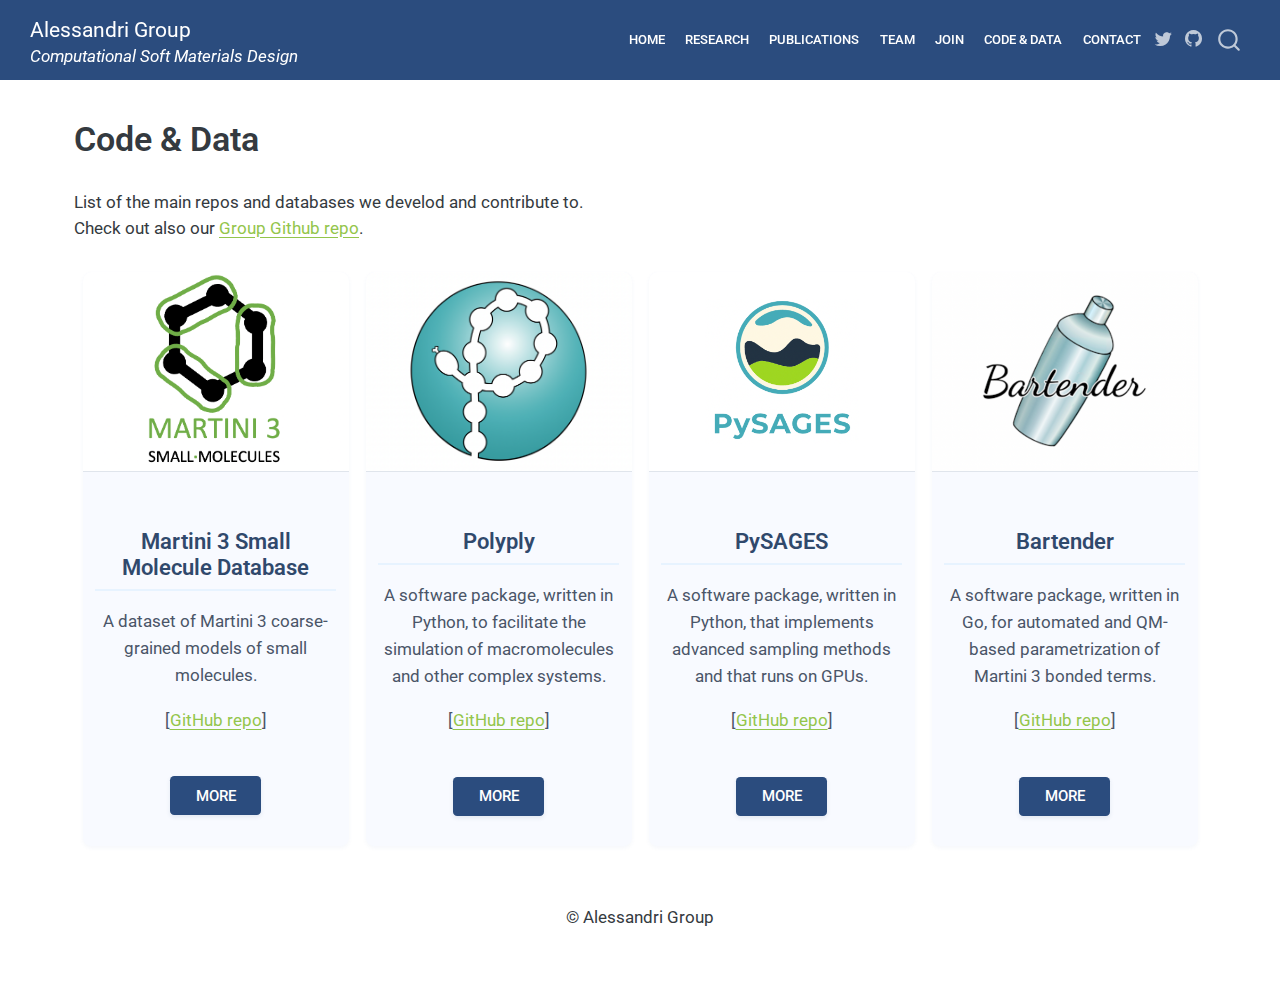
==== code_and_data.html @ 44b183bd "Built site for gh-pages" ====
<!DOCTYPE html>
<html xmlns="http://www.w3.org/1999/xhtml" lang="en" xml:lang="en"><head>

<meta charset="utf-8">
<meta name="generator" content="quarto-1.5.56">

<meta name="viewport" content="width=device-width, initial-scale=1.0, user-scalable=yes">


<title>Code &amp; Data – Alessandri Group</title>
<style>
code{white-space: pre-wrap;}
span.smallcaps{font-variant: small-caps;}
div.columns{display: flex; gap: min(4vw, 1.5em);}
div.column{flex: auto; overflow-x: auto;}
div.hanging-indent{margin-left: 1.5em; text-indent: -1.5em;}
ul.task-list{list-style: none;}
ul.task-list li input[type="checkbox"] {
  width: 0.8em;
  margin: 0 0.8em 0.2em -1em; /* quarto-specific, see https://github.com/quarto-dev/quarto-cli/issues/4556 */ 
  vertical-align: middle;
}
</style>


<script src="site_libs/quarto-nav/quarto-nav.js"></script>
<script src="site_libs/quarto-nav/headroom.min.js"></script>
<script src="site_libs/clipboard/clipboard.min.js"></script>
<script src="site_libs/quarto-search/autocomplete.umd.js"></script>
<script src="site_libs/quarto-search/fuse.min.js"></script>
<script src="site_libs/quarto-search/quarto-search.js"></script>
<meta name="quarto:offset" content="./">
<script src="site_libs/quarto-html/quarto.js"></script>
<script src="site_libs/quarto-html/popper.min.js"></script>
<script src="site_libs/quarto-html/tippy.umd.min.js"></script>
<script src="site_libs/quarto-html/anchor.min.js"></script>
<link href="site_libs/quarto-html/tippy.css" rel="stylesheet">
<link href="site_libs/quarto-html/quarto-syntax-highlighting.css" rel="stylesheet" id="quarto-text-highlighting-styles">
<script src="site_libs/bootstrap/bootstrap.min.js"></script>
<link href="site_libs/bootstrap/bootstrap-icons.css" rel="stylesheet">
<link href="site_libs/bootstrap/bootstrap.min.css" rel="stylesheet" id="quarto-bootstrap" data-mode="light">
<script id="quarto-search-options" type="application/json">{
  "location": "navbar",
  "copy-button": false,
  "collapse-after": 3,
  "panel-placement": "end",
  "type": "overlay",
  "limit": 50,
  "keyboard-shortcut": [
    "f",
    "/",
    "s"
  ],
  "show-item-context": false,
  "language": {
    "search-no-results-text": "No results",
    "search-matching-documents-text": "matching documents",
    "search-copy-link-title": "Copy link to search",
    "search-hide-matches-text": "Hide additional matches",
    "search-more-match-text": "more match in this document",
    "search-more-matches-text": "more matches in this document",
    "search-clear-button-title": "Clear",
    "search-text-placeholder": "",
    "search-detached-cancel-button-title": "Cancel",
    "search-submit-button-title": "Submit",
    "search-label": "Search"
  }
}</script>
<script async="" src="https://www.googletagmanager.com/gtag/js?id=G-5BX37TYF12"></script>

<script type="text/javascript">

window.dataLayer = window.dataLayer || [];
function gtag(){dataLayer.push(arguments);}
gtag('js', new Date());
gtag('config', 'G-5BX37TYF12', { 'anonymize_ip': true});
</script>
<script src="js/title-quote.js"></script>
<style>
.modal {
    display: none;
    position: fixed;
    z-index: 1000;
    left: 0;
    top: 0;
    width: 100%;
    height: 100%;
    background-color: rgba(0,0,0,0.4);
}
.modal-content {
    background-color: #fefefe;
    margin: 15% auto;
    padding: 20px;
    border: 1px solid #888;
    width: 80%;
    max-width: 600px;
    border-radius: 8px;
    position: relative;
}
.close {
    color: #aaa;
    float: right;
    font-size: 28px;
    font-weight: bold;
    cursor: pointer;
}
</style>
<script src="js/team-pop-outs.js"></script>


<link rel="stylesheet" href="styles.css">
</head>

<body class="nav-fixed">

<div id="quarto-search-results"></div>
  <header id="quarto-header" class="headroom fixed-top">
    <nav class="navbar navbar-expand-lg " data-bs-theme="dark">
      <div class="navbar-container container-fluid">
      <div class="navbar-brand-container mx-auto">
    <a class="navbar-brand" href="./index.html">
    <span class="navbar-title">Alessandri Group</span>
    </a>
  </div>
            <div id="quarto-search" class="" title="Search"></div>
          <button class="navbar-toggler" type="button" data-bs-toggle="collapse" data-bs-target="#navbarCollapse" aria-controls="navbarCollapse" role="menu" aria-expanded="false" aria-label="Toggle navigation" onclick="if (window.quartoToggleHeadroom) { window.quartoToggleHeadroom(); }">
  <span class="navbar-toggler-icon"></span>
</button>
          <div class="collapse navbar-collapse" id="navbarCollapse">
            <ul class="navbar-nav navbar-nav-scroll ms-auto">
  <li class="nav-item">
    <a class="nav-link" href="./index.html"> 
<span class="menu-text">Home</span></a>
  </li>  
  <li class="nav-item">
    <a class="nav-link" href="./research.html"> 
<span class="menu-text">Research</span></a>
  </li>  
  <li class="nav-item">
    <a class="nav-link" href="https://scholar.google.com/citations?user=yZV0hjQAAAAJ"> 
<span class="menu-text">Publications</span></a>
  </li>  
  <li class="nav-item">
    <a class="nav-link" href="./team.html"> 
<span class="menu-text">Team</span></a>
  </li>  
  <li class="nav-item">
    <a class="nav-link" href="./join.html"> 
<span class="menu-text">Join</span></a>
  </li>  
  <li class="nav-item">
    <a class="nav-link active" href="./code_and_data.html" aria-current="page"> 
<span class="menu-text">Code &amp; Data</span></a>
  </li>  
  <li class="nav-item">
    <a class="nav-link" href="./contact.html"> 
<span class="menu-text">Contact</span></a>
  </li>  
</ul>
          </div> <!-- /navcollapse -->
            <div class="quarto-navbar-tools">
    <a href="https://bsky.app/profile/ricalessandri.bsky.social" title="" class="quarto-navigation-tool px-1" aria-label=""><i class="bi bi-twitter"></i></a>
    <a href="https://github.com/alessandri-group" title="" class="quarto-navigation-tool px-1" aria-label=""><i class="bi bi-github"></i></a>
</div>
      </div> <!-- /container-fluid -->
    </nav>
</header>
<!-- content -->
<div id="quarto-content" class="quarto-container page-layout-custom page-navbar">
<!-- sidebar -->
<!-- margin-sidebar -->
<!-- main -->

<header id="title-block-header" class="quarto-title-block default">
<div class="quarto-title">
<h1 class="title">Code &amp; Data</h1>
</div>



<div class="quarto-title-meta">

    
  
    
  </div>
  


</header>


<p>List of the main repos and databases we develod and contribute to.<br>
Check out also our <a href="https://github.com/alessandri-group/">Group Github repo</a>.</p>
<div class="grid">
<div class="g-col-12 g-col-md-3 card research h-100">
<p><img src="images/icons/M3_small_molecule_logo_for_website.png" class="card-img-top img-fluid" alt="Research Area 1"></p>
<section id="martini-3-small-molecule-database" class="level3 card-body">
<h3 data-anchor-id="martini-3-small-molecule-database">Martini 3 Small Molecule Database</h3>
<p>A dataset of Martini 3 coarse-grained models of small molecules.</p>
<p>[<a href="https://github.com/ricalessandri/Martini3-Small-Molecules">GitHub repo</a>]</p>
<button class="btn btn-primary" data-modal="modal-M3SM">
More
</button>
</section>
</div>
<div class="g-col-12 g-col-md-3 card research h-100">
<p><img src="images/icons/polyply_logo_for_website.png" class="card-img-top img-fluid" alt="Research Area 2"></p>
<section id="polyply" class="level3 card-body">
<h3 data-anchor-id="polyply">Polyply</h3>
<p>A software package, written in Python, to facilitate the simulation of macromolecules and other complex systems.</p>
<p>[<a href="https://github.com/marrink-lab/polyply_1.0">GitHub repo</a>]</p>
<button class="btn btn-primary" data-modal="modal-polyply">
More
</button>
</section>
</div>
<div class="g-col-12 g-col-md-3 card research h-100">
<p><img src="images/icons/pysages_logo_for_website.png" class="card-img-top img-fluid" alt="Research Area 2"></p>
<section id="pysages" class="level3 card-body">
<h3 data-anchor-id="pysages">PySAGES</h3>
<p>A software package, written in Python, that implements advanced sampling methods and that runs on GPUs.</p>
<p>[<a href="https://github.com/SSAGESLabs/PySAGES">GitHub repo</a>]</p>
<button class="btn btn-primary" data-modal="modal-pysages">
More
</button>
</section>
</div>
<div class="g-col-12 g-col-md-3 card research h-100">
<p><img src="images/icons/bartender_logo_for_website.png" class="card-img-top img-fluid" alt="Research Area 2"></p>
<section id="bartender" class="level3 card-body">
<h3 data-anchor-id="bartender">Bartender</h3>
<p>A software package, written in Go, for automated and QM-based parametrization of Martini 3 bonded terms.</p>
<p>[<a href="https://github.com/Martini-Force-Field-Initiative/Bartender">GitHub repo</a>]</p>
<button class="btn btn-primary" data-modal="modal-bartender">
More
</button>
</section>
</div>
</div>
<!-- Modals -->
<div id="modal-M3SM" class="modal">
<div class="modal-content">
<span class="close">×</span>
<h3>
Martini 3 Small Molecule Database
</h3>
<h4>
Dataset of coarse-grained models
</h4>
<p>Key publication(s):<br> <strong>Alessandri</strong>, Barnoud, <em>et al.</em>, <em>Adv. Theory Simul.</em> <strong>2022</strong> [<a href="https://doi.org/10.1002/adts.202100391">link</a>]</p>
</div>
</div>
<div id="modal-polyply" class="modal">
<div class="modal-content">
<span class="close">×</span>
<h3>
Polyply
</h3>
<h4>
High-throughput simulation software
</h4>
<p>Key publication(s):<br> Grünewald, <strong>Alessandri</strong>, <em>et al.</em>, <em>Nat. Commun.</em> <strong>2022</strong> [<a href="https://doi.org/10.1038/s41467-021-27627-4">link</a>] [<a href="https://github.com/marrink-lab/polyply_1.0">GitHub repo</a>]</p>
</div>
</div>
<div id="modal-pysages" class="modal">
<div class="modal-content">
<span class="close">×</span>
<h3>
PySAGES
</h3>
<h4>
Enhanced sampling on GPUs
</h4>
<p>Key publication(s):<br> Zubieta Rico, <em>et al.</em>, <em>npj. Comput. Mater.</em> <strong>2024</strong> [<a href="https://doi.org/10.1038/s41524-023-01189-z">link</a>] [<a href="https://github.com/SSAGESLabs/PySAGES">GitHub repo</a>]</p>
</div>
</div>
<div id="modal-bartender" class="modal">
<div class="modal-content">
<span class="close">×</span>
<h3>
Bartender
</h3>
<h4>
QM-based Martini bonded parametrization
</h4>
<p>Key publication(s):<br> Pereira, <strong>Alessandri</strong>, <em>et al.</em>, <em>JCTC</em> <strong>2024</strong> [<a href="https://doi.org/10.1021/acs.jctc.4c00275">link</a>] [<a href="https://github.com/Martini-Force-Field-Initiative/Bartender">GitHub repo</a>]</p>
</div>
</div>




<script id="quarto-html-after-body" type="application/javascript">
window.document.addEventListener("DOMContentLoaded", function (event) {
  const toggleBodyColorMode = (bsSheetEl) => {
    const mode = bsSheetEl.getAttribute("data-mode");
    const bodyEl = window.document.querySelector("body");
    if (mode === "dark") {
      bodyEl.classList.add("quarto-dark");
      bodyEl.classList.remove("quarto-light");
    } else {
      bodyEl.classList.add("quarto-light");
      bodyEl.classList.remove("quarto-dark");
    }
  }
  const toggleBodyColorPrimary = () => {
    const bsSheetEl = window.document.querySelector("link#quarto-bootstrap");
    if (bsSheetEl) {
      toggleBodyColorMode(bsSheetEl);
    }
  }
  toggleBodyColorPrimary();  
  const icon = "";
  const anchorJS = new window.AnchorJS();
  anchorJS.options = {
    placement: 'right',
    icon: icon
  };
  anchorJS.add('.anchored');
  const isCodeAnnotation = (el) => {
    for (const clz of el.classList) {
      if (clz.startsWith('code-annotation-')) {                     
        return true;
      }
    }
    return false;
  }
  const onCopySuccess = function(e) {
    // button target
    const button = e.trigger;
    // don't keep focus
    button.blur();
    // flash "checked"
    button.classList.add('code-copy-button-checked');
    var currentTitle = button.getAttribute("title");
    button.setAttribute("title", "Copied!");
    let tooltip;
    if (window.bootstrap) {
      button.setAttribute("data-bs-toggle", "tooltip");
      button.setAttribute("data-bs-placement", "left");
      button.setAttribute("data-bs-title", "Copied!");
      tooltip = new bootstrap.Tooltip(button, 
        { trigger: "manual", 
          customClass: "code-copy-button-tooltip",
          offset: [0, -8]});
      tooltip.show();    
    }
    setTimeout(function() {
      if (tooltip) {
        tooltip.hide();
        button.removeAttribute("data-bs-title");
        button.removeAttribute("data-bs-toggle");
        button.removeAttribute("data-bs-placement");
      }
      button.setAttribute("title", currentTitle);
      button.classList.remove('code-copy-button-checked');
    }, 1000);
    // clear code selection
    e.clearSelection();
  }
  const getTextToCopy = function(trigger) {
      const codeEl = trigger.previousElementSibling.cloneNode(true);
      for (const childEl of codeEl.children) {
        if (isCodeAnnotation(childEl)) {
          childEl.remove();
        }
      }
      return codeEl.innerText;
  }
  const clipboard = new window.ClipboardJS('.code-copy-button:not([data-in-quarto-modal])', {
    text: getTextToCopy
  });
  clipboard.on('success', onCopySuccess);
  if (window.document.getElementById('quarto-embedded-source-code-modal')) {
    // For code content inside modals, clipBoardJS needs to be initialized with a container option
    // TODO: Check when it could be a function (https://github.com/zenorocha/clipboard.js/issues/860)
    const clipboardModal = new window.ClipboardJS('.code-copy-button[data-in-quarto-modal]', {
      text: getTextToCopy,
      container: window.document.getElementById('quarto-embedded-source-code-modal')
    });
    clipboardModal.on('success', onCopySuccess);
  }
    var localhostRegex = new RegExp(/^(?:http|https):\/\/localhost\:?[0-9]*\//);
    var mailtoRegex = new RegExp(/^mailto:/);
      var filterRegex = new RegExp('/' + window.location.host + '/');
    var isInternal = (href) => {
        return filterRegex.test(href) || localhostRegex.test(href) || mailtoRegex.test(href);
    }
    // Inspect non-navigation links and adorn them if external
 	var links = window.document.querySelectorAll('a[href]:not(.nav-link):not(.navbar-brand):not(.toc-action):not(.sidebar-link):not(.sidebar-item-toggle):not(.pagination-link):not(.no-external):not([aria-hidden]):not(.dropdown-item):not(.quarto-navigation-tool):not(.about-link)');
    for (var i=0; i<links.length; i++) {
      const link = links[i];
      if (!isInternal(link.href)) {
        // undo the damage that might have been done by quarto-nav.js in the case of
        // links that we want to consider external
        if (link.dataset.originalHref !== undefined) {
          link.href = link.dataset.originalHref;
        }
      }
    }
  function tippyHover(el, contentFn, onTriggerFn, onUntriggerFn) {
    const config = {
      allowHTML: true,
      maxWidth: 500,
      delay: 100,
      arrow: false,
      appendTo: function(el) {
          return el.parentElement;
      },
      interactive: true,
      interactiveBorder: 10,
      theme: 'quarto',
      placement: 'bottom-start',
    };
    if (contentFn) {
      config.content = contentFn;
    }
    if (onTriggerFn) {
      config.onTrigger = onTriggerFn;
    }
    if (onUntriggerFn) {
      config.onUntrigger = onUntriggerFn;
    }
    window.tippy(el, config); 
  }
  const noterefs = window.document.querySelectorAll('a[role="doc-noteref"]');
  for (var i=0; i<noterefs.length; i++) {
    const ref = noterefs[i];
    tippyHover(ref, function() {
      // use id or data attribute instead here
      let href = ref.getAttribute('data-footnote-href') || ref.getAttribute('href');
      try { href = new URL(href).hash; } catch {}
      const id = href.replace(/^#\/?/, "");
      const note = window.document.getElementById(id);
      if (note) {
        return note.innerHTML;
      } else {
        return "";
      }
    });
  }
  const xrefs = window.document.querySelectorAll('a.quarto-xref');
  const processXRef = (id, note) => {
    // Strip column container classes
    const stripColumnClz = (el) => {
      el.classList.remove("page-full", "page-columns");
      if (el.children) {
        for (const child of el.children) {
          stripColumnClz(child);
        }
      }
    }
    stripColumnClz(note)
    if (id === null || id.startsWith('sec-')) {
      // Special case sections, only their first couple elements
      const container = document.createElement("div");
      if (note.children && note.children.length > 2) {
        container.appendChild(note.children[0].cloneNode(true));
        for (let i = 1; i < note.children.length; i++) {
          const child = note.children[i];
          if (child.tagName === "P" && child.innerText === "") {
            continue;
          } else {
            container.appendChild(child.cloneNode(true));
            break;
          }
        }
        if (window.Quarto?.typesetMath) {
          window.Quarto.typesetMath(container);
        }
        return container.innerHTML
      } else {
        if (window.Quarto?.typesetMath) {
          window.Quarto.typesetMath(note);
        }
        return note.innerHTML;
      }
    } else {
      // Remove any anchor links if they are present
      const anchorLink = note.querySelector('a.anchorjs-link');
      if (anchorLink) {
        anchorLink.remove();
      }
      if (window.Quarto?.typesetMath) {
        window.Quarto.typesetMath(note);
      }
      // TODO in 1.5, we should make sure this works without a callout special case
      if (note.classList.contains("callout")) {
        return note.outerHTML;
      } else {
        return note.innerHTML;
      }
    }
  }
  for (var i=0; i<xrefs.length; i++) {
    const xref = xrefs[i];
    tippyHover(xref, undefined, function(instance) {
      instance.disable();
      let url = xref.getAttribute('href');
      let hash = undefined; 
      if (url.startsWith('#')) {
        hash = url;
      } else {
        try { hash = new URL(url).hash; } catch {}
      }
      if (hash) {
        const id = hash.replace(/^#\/?/, "");
        const note = window.document.getElementById(id);
        if (note !== null) {
          try {
            const html = processXRef(id, note.cloneNode(true));
            instance.setContent(html);
          } finally {
            instance.enable();
            instance.show();
          }
        } else {
          // See if we can fetch this
          fetch(url.split('#')[0])
          .then(res => res.text())
          .then(html => {
            const parser = new DOMParser();
            const htmlDoc = parser.parseFromString(html, "text/html");
            const note = htmlDoc.getElementById(id);
            if (note !== null) {
              const html = processXRef(id, note);
              instance.setContent(html);
            } 
          }).finally(() => {
            instance.enable();
            instance.show();
          });
        }
      } else {
        // See if we can fetch a full url (with no hash to target)
        // This is a special case and we should probably do some content thinning / targeting
        fetch(url)
        .then(res => res.text())
        .then(html => {
          const parser = new DOMParser();
          const htmlDoc = parser.parseFromString(html, "text/html");
          const note = htmlDoc.querySelector('main.content');
          if (note !== null) {
            // This should only happen for chapter cross references
            // (since there is no id in the URL)
            // remove the first header
            if (note.children.length > 0 && note.children[0].tagName === "HEADER") {
              note.children[0].remove();
            }
            const html = processXRef(null, note);
            instance.setContent(html);
          } 
        }).finally(() => {
          instance.enable();
          instance.show();
        });
      }
    }, function(instance) {
    });
  }
      let selectedAnnoteEl;
      const selectorForAnnotation = ( cell, annotation) => {
        let cellAttr = 'data-code-cell="' + cell + '"';
        let lineAttr = 'data-code-annotation="' +  annotation + '"';
        const selector = 'span[' + cellAttr + '][' + lineAttr + ']';
        return selector;
      }
      const selectCodeLines = (annoteEl) => {
        const doc = window.document;
        const targetCell = annoteEl.getAttribute("data-target-cell");
        const targetAnnotation = annoteEl.getAttribute("data-target-annotation");
        const annoteSpan = window.document.querySelector(selectorForAnnotation(targetCell, targetAnnotation));
        const lines = annoteSpan.getAttribute("data-code-lines").split(",");
        const lineIds = lines.map((line) => {
          return targetCell + "-" + line;
        })
        let top = null;
        let height = null;
        let parent = null;
        if (lineIds.length > 0) {
            //compute the position of the single el (top and bottom and make a div)
            const el = window.document.getElementById(lineIds[0]);
            top = el.offsetTop;
            height = el.offsetHeight;
            parent = el.parentElement.parentElement;
          if (lineIds.length > 1) {
            const lastEl = window.document.getElementById(lineIds[lineIds.length - 1]);
            const bottom = lastEl.offsetTop + lastEl.offsetHeight;
            height = bottom - top;
          }
          if (top !== null && height !== null && parent !== null) {
            // cook up a div (if necessary) and position it 
            let div = window.document.getElementById("code-annotation-line-highlight");
            if (div === null) {
              div = window.document.createElement("div");
              div.setAttribute("id", "code-annotation-line-highlight");
              div.style.position = 'absolute';
              parent.appendChild(div);
            }
            div.style.top = top - 2 + "px";
            div.style.height = height + 4 + "px";
            div.style.left = 0;
            let gutterDiv = window.document.getElementById("code-annotation-line-highlight-gutter");
            if (gutterDiv === null) {
              gutterDiv = window.document.createElement("div");
              gutterDiv.setAttribute("id", "code-annotation-line-highlight-gutter");
              gutterDiv.style.position = 'absolute';
              const codeCell = window.document.getElementById(targetCell);
              const gutter = codeCell.querySelector('.code-annotation-gutter');
              gutter.appendChild(gutterDiv);
            }
            gutterDiv.style.top = top - 2 + "px";
            gutterDiv.style.height = height + 4 + "px";
          }
          selectedAnnoteEl = annoteEl;
        }
      };
      const unselectCodeLines = () => {
        const elementsIds = ["code-annotation-line-highlight", "code-annotation-line-highlight-gutter"];
        elementsIds.forEach((elId) => {
          const div = window.document.getElementById(elId);
          if (div) {
            div.remove();
          }
        });
        selectedAnnoteEl = undefined;
      };
        // Handle positioning of the toggle
    window.addEventListener(
      "resize",
      throttle(() => {
        elRect = undefined;
        if (selectedAnnoteEl) {
          selectCodeLines(selectedAnnoteEl);
        }
      }, 10)
    );
    function throttle(fn, ms) {
    let throttle = false;
    let timer;
      return (...args) => {
        if(!throttle) { // first call gets through
            fn.apply(this, args);
            throttle = true;
        } else { // all the others get throttled
            if(timer) clearTimeout(timer); // cancel #2
            timer = setTimeout(() => {
              fn.apply(this, args);
              timer = throttle = false;
            }, ms);
        }
      };
    }
      // Attach click handler to the DT
      const annoteDls = window.document.querySelectorAll('dt[data-target-cell]');
      for (const annoteDlNode of annoteDls) {
        annoteDlNode.addEventListener('click', (event) => {
          const clickedEl = event.target;
          if (clickedEl !== selectedAnnoteEl) {
            unselectCodeLines();
            const activeEl = window.document.querySelector('dt[data-target-cell].code-annotation-active');
            if (activeEl) {
              activeEl.classList.remove('code-annotation-active');
            }
            selectCodeLines(clickedEl);
            clickedEl.classList.add('code-annotation-active');
          } else {
            // Unselect the line
            unselectCodeLines();
            clickedEl.classList.remove('code-annotation-active');
          }
        });
      }
  const findCites = (el) => {
    const parentEl = el.parentElement;
    if (parentEl) {
      const cites = parentEl.dataset.cites;
      if (cites) {
        return {
          el,
          cites: cites.split(' ')
        };
      } else {
        return findCites(el.parentElement)
      }
    } else {
      return undefined;
    }
  };
  var bibliorefs = window.document.querySelectorAll('a[role="doc-biblioref"]');
  for (var i=0; i<bibliorefs.length; i++) {
    const ref = bibliorefs[i];
    const citeInfo = findCites(ref);
    if (citeInfo) {
      tippyHover(citeInfo.el, function() {
        var popup = window.document.createElement('div');
        citeInfo.cites.forEach(function(cite) {
          var citeDiv = window.document.createElement('div');
          citeDiv.classList.add('hanging-indent');
          citeDiv.classList.add('csl-entry');
          var biblioDiv = window.document.getElementById('ref-' + cite);
          if (biblioDiv) {
            citeDiv.innerHTML = biblioDiv.innerHTML;
          }
          popup.appendChild(citeDiv);
        });
        return popup.innerHTML;
      });
    }
  }
});
</script>
</div> <!-- /content -->
<footer class="footer">
  <p style="text-align: center;">© Alessandri Group</p>
</footer>




</body></html>
---- site_libs/quarto-html/tippy.css ----
.tippy-box[data-animation=fade][data-state=hidden]{opacity:0}[data-tippy-root]{max-width:calc(100vw - 10px)}.tippy-box{position:relative;background-color:#333;color:#fff;border-radius:4px;font-size:14px;line-height:1.4;white-space:normal;outline:0;transition-property:transform,visibility,opacity}.tippy-box[data-placement^=top]>.tippy-arrow{bottom:0}.tippy-box[data-placement^=top]>.tippy-arrow:before{bottom:-7px;left:0;border-width:8px 8px 0;border-top-color:initial;transform-origin:center top}.tippy-box[data-placement^=bottom]>.tippy-arrow{top:0}.tippy-box[data-placement^=bottom]>.tippy-arrow:before{top:-7px;left:0;border-width:0 8px 8px;border-bottom-color:initial;transform-origin:center bottom}.tippy-box[data-placement^=left]>.tippy-arrow{right:0}.tippy-box[data-placement^=left]>.tippy-arrow:before{border-width:8px 0 8px 8px;border-left-color:initial;right:-7px;transform-origin:center left}.tippy-box[data-placement^=right]>.tippy-arrow{left:0}.tippy-box[data-placement^=right]>.tippy-arrow:before{left:-7px;border-width:8px 8px 8px 0;border-right-color:initial;transform-origin:center right}.tippy-box[data-inertia][data-state=visible]{transition-timing-function:cubic-bezier(.54,1.5,.38,1.11)}.tippy-arrow{width:16px;height:16px;color:#333}.tippy-arrow:before{content:"";position:absolute;border-color:transparent;border-style:solid}.tippy-content{position:relative;padding:5px 9px;z-index:1}
---- site_libs/quarto-html/quarto-syntax-highlighting.css ----
/* quarto syntax highlight colors */
:root {
  --quarto-hl-ot-color: #003B4F;
  --quarto-hl-at-color: #657422;
  --quarto-hl-ss-color: #20794D;
  --quarto-hl-an-color: #5E5E5E;
  --quarto-hl-fu-color: #4758AB;
  --quarto-hl-st-color: #20794D;
  --quarto-hl-cf-color: #003B4F;
  --quarto-hl-op-color: #5E5E5E;
  --quarto-hl-er-color: #AD0000;
  --quarto-hl-bn-color: #AD0000;
  --quarto-hl-al-color: #AD0000;
  --quarto-hl-va-color: #111111;
  --quarto-hl-bu-color: inherit;
  --quarto-hl-ex-color: inherit;
  --quarto-hl-pp-color: #AD0000;
  --quarto-hl-in-color: #5E5E5E;
  --quarto-hl-vs-color: #20794D;
  --quarto-hl-wa-color: #5E5E5E;
  --quarto-hl-do-color: #5E5E5E;
  --quarto-hl-im-color: #00769E;
  --quarto-hl-ch-color: #20794D;
  --quarto-hl-dt-color: #AD0000;
  --quarto-hl-fl-color: #AD0000;
  --quarto-hl-co-color: #5E5E5E;
  --quarto-hl-cv-color: #5E5E5E;
  --quarto-hl-cn-color: #8f5902;
  --quarto-hl-sc-color: #5E5E5E;
  --quarto-hl-dv-color: #AD0000;
  --quarto-hl-kw-color: #003B4F;
}

/* other quarto variables */
:root {
  --quarto-font-monospace: SFMono-Regular, Menlo, Monaco, Consolas, "Liberation Mono", "Courier New", monospace;
}

pre > code.sourceCode > span {
  color: #003B4F;
}

code span {
  color: #003B4F;
}

code.sourceCode > span {
  color: #003B4F;
}

div.sourceCode,
div.sourceCode pre.sourceCode {
  color: #003B4F;
}

code span.ot {
  color: #003B4F;
  font-style: inherit;
}

code span.at {
  color: #657422;
  font-style: inherit;
}

code span.ss {
  color: #20794D;
  font-style: inherit;
}

code span.an {
  color: #5E5E5E;
  font-style: inherit;
}

code span.fu {
  color: #4758AB;
  font-style: inherit;
}

code span.st {
  color: #20794D;
  font-style: inherit;
}

code span.cf {
  color: #003B4F;
  font-weight: bold;
  font-style: inherit;
}

code span.op {
  color: #5E5E5E;
  font-style: inherit;
}

code span.er {
  color: #AD0000;
  font-style: inherit;
}

code span.bn {
  color: #AD0000;
  font-style: inherit;
}

code span.al {
  color: #AD0000;
  font-style: inherit;
}

code span.va {
  color: #111111;
  font-style: inherit;
}

code span.bu {
  font-style: inherit;
}

code span.ex {
  font-style: inherit;
}

code span.pp {
  color: #AD0000;
  font-style: inherit;
}

code span.in {
  color: #5E5E5E;
  font-style: inherit;
}

code span.vs {
  color: #20794D;
  font-style: inherit;
}

code span.wa {
  color: #5E5E5E;
  font-style: italic;
}

code span.do {
  color: #5E5E5E;
  font-style: italic;
}

code span.im {
  color: #00769E;
  font-style: inherit;
}

code span.ch {
  color: #20794D;
  font-style: inherit;
}

code span.dt {
  color: #AD0000;
  font-style: inherit;
}

code span.fl {
  color: #AD0000;
  font-style: inherit;
}

code span.co {
  color: #5E5E5E;
  font-style: inherit;
}

code span.cv {
  color: #5E5E5E;
  font-style: italic;
}

code span.cn {
  color: #8f5902;
  font-style: inherit;
}

code span.sc {
  color: #5E5E5E;
  font-style: inherit;
}

code span.dv {
  color: #AD0000;
  font-style: inherit;
}

code span.kw {
  color: #003B4F;
  font-weight: bold;
  font-style: inherit;
}

.prevent-inlining {
  content: "</";
}

/*# sourceMappingURL=debc5d5d77c3f9108843748ff7464032.css.map */
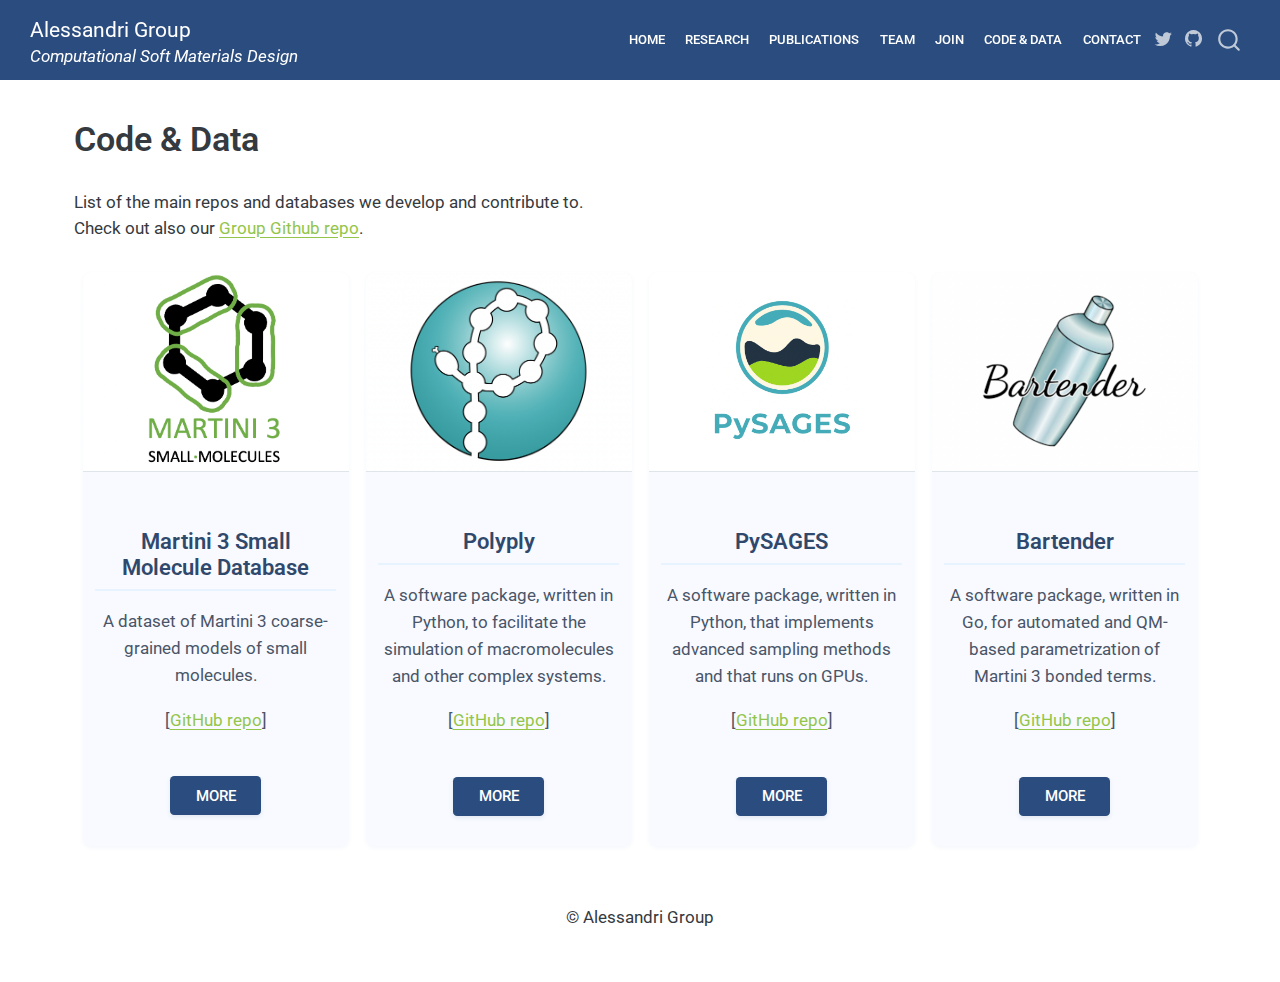
==== commit 8076fd13: "Built site for gh-pages" ====
--- a/code_and_data.html
+++ b/code_and_data.html
@@ -2,7 +2,7 @@
 <html xmlns="http://www.w3.org/1999/xhtml" lang="en" xml:lang="en"><head>
 
 <meta charset="utf-8">
-<meta name="generator" content="quarto-1.5.56">
+<meta name="generator" content="quarto-1.6.43">
 
 <meta name="viewport" content="width=device-width, initial-scale=1.0, user-scalable=yes">
 
@@ -35,10 +35,10 @@
 <script src="site_libs/quarto-html/tippy.umd.min.js"></script>
 <script src="site_libs/quarto-html/anchor.min.js"></script>
 <link href="site_libs/quarto-html/tippy.css" rel="stylesheet">
-<link href="site_libs/quarto-html/quarto-syntax-highlighting.css" rel="stylesheet" id="quarto-text-highlighting-styles">
+<link href="site_libs/quarto-html/quarto-syntax-highlighting-d4d76bf8491c20bad77d141916dc28e1.css" rel="stylesheet" id="quarto-text-highlighting-styles">
 <script src="site_libs/bootstrap/bootstrap.min.js"></script>
 <link href="site_libs/bootstrap/bootstrap-icons.css" rel="stylesheet">
-<link href="site_libs/bootstrap/bootstrap.min.css" rel="stylesheet" id="quarto-bootstrap" data-mode="light">
+<link href="site_libs/bootstrap/bootstrap-af1a5eef57a0beae2532659473833200.min.css" rel="stylesheet" append-hash="true" id="quarto-bootstrap" data-mode="light">
 <script id="quarto-search-options" type="application/json">{
   "location": "navbar",
   "copy-button": false,
@@ -190,7 +190,7 @@
 </header>
 
 
-<p>List of the main repos and databases we develod and contribute to.<br>
+<p>List of the main repos and databases we develop and contribute to.<br>
 Check out also our <a href="https://github.com/alessandri-group/">Group Github repo</a>.</p>
 <div class="grid">
 <div class="g-col-12 g-col-md-3 card research h-100">
@@ -373,8 +373,6 @@
   });
   clipboard.on('success', onCopySuccess);
   if (window.document.getElementById('quarto-embedded-source-code-modal')) {
-    // For code content inside modals, clipBoardJS needs to be initialized with a container option
-    // TODO: Check when it could be a function (https://github.com/zenorocha/clipboard.js/issues/860)
     const clipboardModal = new window.ClipboardJS('.code-copy-button[data-in-quarto-modal]', {
       text: getTextToCopy,
       container: window.document.getElementById('quarto-embedded-source-code-modal')
@@ -383,7 +381,7 @@
   }
     var localhostRegex = new RegExp(/^(?:http|https):\/\/localhost\:?[0-9]*\//);
     var mailtoRegex = new RegExp(/^mailto:/);
-      var filterRegex = new RegExp('/' + window.location.host + '/');
+      var filterRegex = new RegExp("https:\/\/alessandri-group\.github\.io\/");
     var isInternal = (href) => {
         return filterRegex.test(href) || localhostRegex.test(href) || mailtoRegex.test(href);
     }
@@ -485,7 +483,6 @@
       if (window.Quarto?.typesetMath) {
         window.Quarto.typesetMath(note);
       }
-      // TODO in 1.5, we should make sure this works without a callout special case
       if (note.classList.contains("callout")) {
         return note.outerHTML;
       } else {
--- a/site_libs/quarto-html/quarto-syntax-highlighting-d4d76bf8491c20bad77d141916dc28e1.css
+++ b/site_libs/quarto-html/quarto-syntax-highlighting-d4d76bf8491c20bad77d141916dc28e1.css
@@ -0,0 +1,205 @@
+/* quarto syntax highlight colors */
+:root {
+  --quarto-hl-ot-color: #003B4F;
+  --quarto-hl-at-color: #657422;
+  --quarto-hl-ss-color: #20794D;
+  --quarto-hl-an-color: #5E5E5E;
+  --quarto-hl-fu-color: #4758AB;
+  --quarto-hl-st-color: #20794D;
+  --quarto-hl-cf-color: #003B4F;
+  --quarto-hl-op-color: #5E5E5E;
+  --quarto-hl-er-color: #AD0000;
+  --quarto-hl-bn-color: #AD0000;
+  --quarto-hl-al-color: #AD0000;
+  --quarto-hl-va-color: #111111;
+  --quarto-hl-bu-color: inherit;
+  --quarto-hl-ex-color: inherit;
+  --quarto-hl-pp-color: #AD0000;
+  --quarto-hl-in-color: #5E5E5E;
+  --quarto-hl-vs-color: #20794D;
+  --quarto-hl-wa-color: #5E5E5E;
+  --quarto-hl-do-color: #5E5E5E;
+  --quarto-hl-im-color: #00769E;
+  --quarto-hl-ch-color: #20794D;
+  --quarto-hl-dt-color: #AD0000;
+  --quarto-hl-fl-color: #AD0000;
+  --quarto-hl-co-color: #5E5E5E;
+  --quarto-hl-cv-color: #5E5E5E;
+  --quarto-hl-cn-color: #8f5902;
+  --quarto-hl-sc-color: #5E5E5E;
+  --quarto-hl-dv-color: #AD0000;
+  --quarto-hl-kw-color: #003B4F;
+}
+
+/* other quarto variables */
+:root {
+  --quarto-font-monospace: SFMono-Regular, Menlo, Monaco, Consolas, "Liberation Mono", "Courier New", monospace;
+}
+
+pre > code.sourceCode > span {
+  color: #003B4F;
+}
+
+code span {
+  color: #003B4F;
+}
+
+code.sourceCode > span {
+  color: #003B4F;
+}
+
+div.sourceCode,
+div.sourceCode pre.sourceCode {
+  color: #003B4F;
+}
+
+code span.ot {
+  color: #003B4F;
+  font-style: inherit;
+}
+
+code span.at {
+  color: #657422;
+  font-style: inherit;
+}
+
+code span.ss {
+  color: #20794D;
+  font-style: inherit;
+}
+
+code span.an {
+  color: #5E5E5E;
+  font-style: inherit;
+}
+
+code span.fu {
+  color: #4758AB;
+  font-style: inherit;
+}
+
+code span.st {
+  color: #20794D;
+  font-style: inherit;
+}
+
+code span.cf {
+  color: #003B4F;
+  font-weight: bold;
+  font-style: inherit;
+}
+
+code span.op {
+  color: #5E5E5E;
+  font-style: inherit;
+}
+
+code span.er {
+  color: #AD0000;
+  font-style: inherit;
+}
+
+code span.bn {
+  color: #AD0000;
+  font-style: inherit;
+}
+
+code span.al {
+  color: #AD0000;
+  font-style: inherit;
+}
+
+code span.va {
+  color: #111111;
+  font-style: inherit;
+}
+
+code span.bu {
+  font-style: inherit;
+}
+
+code span.ex {
+  font-style: inherit;
+}
+
+code span.pp {
+  color: #AD0000;
+  font-style: inherit;
+}
+
+code span.in {
+  color: #5E5E5E;
+  font-style: inherit;
+}
+
+code span.vs {
+  color: #20794D;
+  font-style: inherit;
+}
+
+code span.wa {
+  color: #5E5E5E;
+  font-style: italic;
+}
+
+code span.do {
+  color: #5E5E5E;
+  font-style: italic;
+}
+
+code span.im {
+  color: #00769E;
+  font-style: inherit;
+}
+
+code span.ch {
+  color: #20794D;
+  font-style: inherit;
+}
+
+code span.dt {
+  color: #AD0000;
+  font-style: inherit;
+}
+
+code span.fl {
+  color: #AD0000;
+  font-style: inherit;
+}
+
+code span.co {
+  color: #5E5E5E;
+  font-style: inherit;
+}
+
+code span.cv {
+  color: #5E5E5E;
+  font-style: italic;
+}
+
+code span.cn {
+  color: #8f5902;
+  font-style: inherit;
+}
+
+code span.sc {
+  color: #5E5E5E;
+  font-style: inherit;
+}
+
+code span.dv {
+  color: #AD0000;
+  font-style: inherit;
+}
+
+code span.kw {
+  color: #003B4F;
+  font-weight: bold;
+  font-style: inherit;
+}
+
+.prevent-inlining {
+  content: "</";
+}
+
+/*# sourceMappingURL=c9c5d451c23b744f9cb2c98992a0aef2.css.map */
